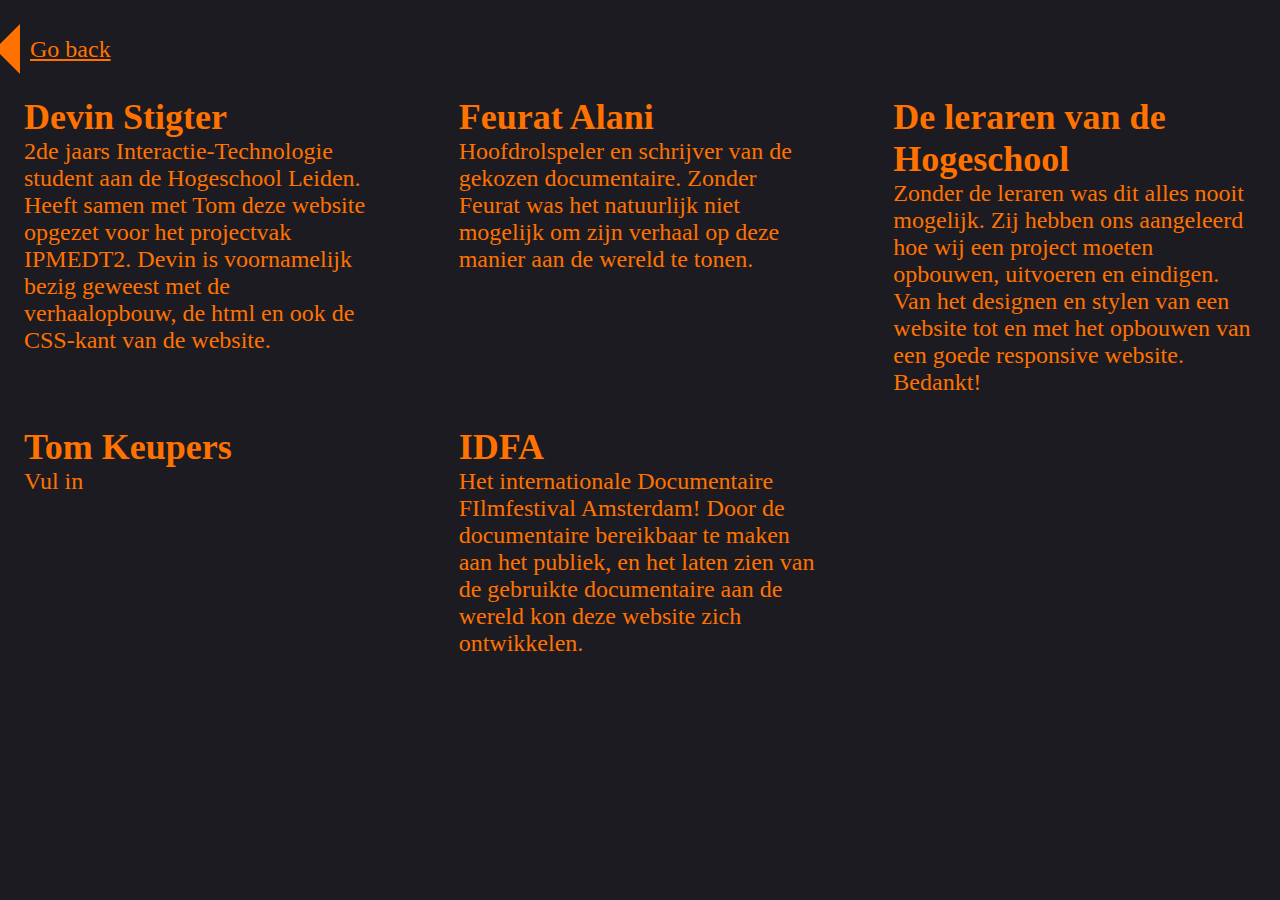
==== credits.html @ 8004a0a5 "Overkopie van andere repo, credits pagina, terugknop verbeterd" ====
<!DOCTYPE html>
<html lang="nl" dir="ltr">
  <head>
    <meta charset="utf-8">
    <meta name="viewport" content="width=device-width, initial-scale=1"/>
    <link href="https://fonts.googleapis.com/css2?family=Syne+Mono&display=swap" rel="stylesheet">
    <link rel="stylesheet" href="css/main.css"/>
    <title>Flavours of Iraq - Interactive Website</title>
  </head>
  <body>
    <div class="startingOverlay">
      <main>
        <div class="credits--grid">
          <div class=" btn continue--arrow credits--button"><a href="../hub.html" class="btn">Go back</a></div>
          <section class="credits--tekst credits--devin">
            <h2>Devin Stigter</h2>
            <p>2de jaars Interactie-Technologie student aan de Hogeschool Leiden. Heeft samen met Tom deze website opgezet voor het projectvak IPMEDT2. Devin is voornamelijk bezig geweest met de verhaalopbouw, de html en ook de CSS-kant van de website.</p>
          </section>
          <section class="credits--tekst credits--tom">
            <h2>Tom Keupers</h2>
            <p>Vul in</p>
          </section>
          <section class="credits--tekst credits--feurat">
            <h2>Feurat Alani</h2>
            <p>Hoofdrolspeler en schrijver van de gekozen documentaire. Zonder Feurat was het natuurlijk niet mogelijk om zijn verhaal op deze manier aan de wereld te tonen.</p>
          </section>
          <section class="credits--tekst credits--IDFA">
            <h2>IDFA</h2>
            <p>Het internationale Documentaire FIlmfestival Amsterdam! Door de documentaire bereikbaar te maken aan het publiek, en het laten zien van de gebruikte documentaire aan de wereld kon deze website zich ontwikkelen.</p>
          </section>
          <section class="credits--tekst credits--hogeschool">
            <h2>De leraren van de Hogeschool</h2>
            <p>Zonder de leraren was dit alles nooit mogelijk. Zij hebben ons aangeleerd hoe wij een project moeten opbouwen, uitvoeren en eindigen. Van het designen en stylen van een website tot en met het opbouwen van een goede responsive website. Bedankt!</p>
          </section>
        </div>
      </main>
    <script src="js/main.js"></script>
  </div>
  </body>
</html>
---- css/main.css ----
*, *::before, *::after{
  margin: 0;
  padding: 0;
  box-sizing: border-box;
}

html{
  font-size: 62.5%;
  color: var(--main-color);
}

body{
  font-size: 2.4rem;
  background-color: var(--background-color);
  width: 100%;
  height: 100%;
}

:root{
  --background-color: #1b1b21;
  --main-color: #FF7200;
}

/*-----------Home Grid---------*/
.home--grid {
  display: grid;
  grid-template-columns: 0.5fr 1fr 1fr 1fr 1fr 1fr 0.5fr;
  grid-template-rows: 0.5fr 1fr 1fr 1fr 1fr 1fr 1fr auto 1fr 0.5fr;
  gap: 0px 0px;
  grid-template-areas:
    ". . . . . . ."
    ". . titel titel titel . ."
    ". . titel titel titel . ."
    ". uitleg uitleg uitleg uitleg uitleg ."
    ". uitleg uitleg uitleg uitleg uitleg ."
    ". . . . . . ."
    ". . . arrow . . ."
    ". . . audio--image . . ."
    ". . . audio--toggle . . ."
    "footer footer footer footer footer footer footer";
}

.title {
  grid-area: titel;
  font-size: 150%;
  text-align: center;
}

.uitleg { grid-area: uitleg; }

.footer {
  grid-area: footer;
  right: 0;
}

.footer > ul > li {
  display: inline-block;
  margin-left: 3vw;
  margin-right: 1vw;
}

.audio--toggle {
  grid-area: audio--toggle;
  text-align: center;
}

.audio--image {
  grid-area: audio--image;
}

.arrow {
  grid-area: arrow;
  text-align: center;
}


/*---------Arrow-------------*/
a.btn{
    height:50px;
    line-height:50px;
    vertical-align:middle;
    text-align:center;
    padding:0 10px;
    color: var(--main-color);
    background-color: var(--background-color);
    position:relative;
    display:inline-block;
}
a.btn:before{
    position:absolute;
    left:-25px;
    content:" ";
    width: 0px;
    height: 0px;
    border-style: solid;
    border-width: 25px 25px 25px 0;
    border-color: transparent var(--main-color) transparent transparent;
}
a.btn:hover{
    background-color: var(--main-color);
    color: var(--background-color);
}
a.btn:hover:before{
    width: 0px;
    height: 0px;
    border-style: solid;
}


.continue--arrow > .btn {
  float: right;
  margin-right: 20px;
}

/*-------Audio Image----------*/
.audio--image > figure > img{
  max-width: 100%;
}
/*---------Audio Button--------*/
.switch{
  position: relative;
  display: inline-block;
  width: 40px;
  height: 20px;
  background-color: #eee;
  border-radius: 20px;
  transition: all 0.3s;
}

.switch::after{
  content: "";
  position: absolute;
  width: 18px;
  height: 18px;
  border-radius: 50%;
  background-color: var(--main-color);
  top: 1px;
  left: 1px;
  transition: all 0.3s;
}

.checkbox:checked + .switch::after{
  left: 20px;
}

.checkbox:checked + .switch{
  background-color: lightblue;
}

.checkbox{
  display: none;
}


/*------------------Grid--hubpagina-------------*/
.grid--hubpagina {
  display: grid;
  grid-template-columns: 0.5fr 1fr 1fr 1fr 0.5fr;
  grid-template-rows: 0.5fr auto 1fr 1fr 1fr 0.5fr;
  gap: 25px 25px;
  height: 100vh;
  grid-template-areas:
    ". . . . ."
    "extrazin extrazin extrazin extrazin extrazin"
    ". fragment--1 fragment--2 fragment--3 ."
    ". fragment--4 fragment--5 fragment--6 ."
    ". fragment--7 fragment--8 fragment--9 ."
    ". . . . .";
}

.fragment--1 { grid-area: fragment--1; }

.fragment--2 { grid-area: fragment--2; }

.fragment--3 { grid-area: fragment--3; }

.fragment--4 { grid-area: fragment--4; }

.fragment--5 { grid-area: fragment--5; }

.fragment--6 { grid-area: fragment--6; }

.fragment--7 { grid-area: fragment--7; }

.fragment--8 { grid-area: fragment--8; }

.fragment--9 { grid-area: fragment--9; }


.grid--hubpagina > div {
  text-align: center;
}

.grid--hubpagina > div > a > img {
  max-width: 22vw;
  max-height: 22vh;
}

.extrazin{
  grid-area: extrazin;
}

.extrazin > h3{
  text-align: center;
  padding: 0 5vw;
  color: #E8E8E8;
  max-height: 40px;
  /*opacity: 0.7;*/
  /*animation-name: floating-text;*/
  /*animation-iteration-count: infinite;*/
  /*animation-duration: 3s;*/
  animation: fadeIn ease 1s;
}

.darker {
  filter: brightness(20%);
}

/*-----------Header Grid-----------------*/
.header--grid {
  display: grid;
  grid-template-columns: 1fr 1fr;
  grid-template-rows: auto;
  gap: 0 0;
  grid-template-areas:
    "continue--arrow hub--icon"
}

.hub--icon {
  grid-area: hub--icon;
}

.hub--icon > img {
  float: right;
}

.continue--arrow {
  grid-area: continue--arrow;
}


/*----------------Credits gridpagina-------------*/
.credits--grid {
  display: grid;
  grid-template-columns: 1fr 1fr 1fr;
  grid-template-rows: auto auto auto;
  margin: 1em;
  gap: 3em 3em;
  grid-template-areas:
    "creditsButton . ."
    "creditsDevin creditsFeurat creditsHogeschool"
    "creditsTom creditsIDFA creditsHogeschool"
}

.credits--button { grid-area: creditsButton}

.credits--devin { grid-area: creditsDevin; }

.credits--feurat { grid-area: creditsFeurat; }

.credits--IDFA { grid-area: creditsIDFA; }

.credits--tom { grid-area: creditsTom; }

.credits--hogeschool { grid-area: creditsHogeschool; }

.credits--tekst > h2{

}

/*------------Video Grid (Single)------------*/
.video--grid--single {
  display: grid;
  grid-template-columns: 1fr 1fr;
  grid-template-rows: auto 1fr 1fr;
  gap: 15px 15px;
  grid-template-areas:
    "continue--arrow hub--icon"
    "generosity--video generosity--video"
    "tekst tekst"
}

.generosity--video {
  grid-area: generosity--video;
}

.generosity--video--text {
  grid-area: tekst;
  text-align: center;
}
/*---------------Video grid (Double)--------*/
.video--grid {
  display: grid;
  grid-template-columns: 1fr 1fr;
  grid-template-rows: auto 1fr 0.5fr 1fr 0.5fr;
  gap: 15px 15px;
  grid-template-areas:
    "continue--arrow hub--icon"
    "obama--video obama--video"
    "tekst1 tekst1"
    "ending--video ending--video"
    "tekst2 tekst2"
}

.hub--icon {
  grid-area: hub--icon;
  max-width: 15vw;
  float: left;

}

.hub--icon > img {
  max-width: 16vw;
  max-height: 16vw;
  margin: 5px;
  max-width: 200px;
}

.continue--arrow {
  grid-area: continue--arrow;
  position: absolute;
  left: 0;
  margin-left: 20px;
}

.obama--video, .intro--video {
  grid-area: obama--video;
}

.obama--video--text, .intro--video--text {
  grid-area: tekst1;
  text-align: center;
}

.ending--video, .apricot--video {
  grid-area: ending--video;
  max-width: 100vw;

}

.ending--video--text, .apricot--video--text {
  grid-area: tekst2;
  text-align: center;
}


.video--fragment {
  max-width: 100vw;
  height: auto;
}

/*----------------Voorleesboek-----------*/
.book--grid {
  display: grid;
  grid-template-columns: 0.5fr 1fr 1fr 0.5fr;
  grid-template-rows: 0.5fr 1fr 1fr 0.5fr;
  gap: 0px 0px;
  grid-template-areas:
    ". . . ."
    ". . book ."
    ". . book ."
    ". . . .";
}

.book {
  transform-style: preserve-3d;
  position: relative;
  height: 55vh;
  cursor: pointer;
  backface-visibility: visible;
  grid-area: book;

}

.front, .back, .page1, .page2, .page3, .page4, .page5, .page6 {
  transform-style: preserve-3d;
  position: absolute;
  width: 35vw;
  height: 100%;
  top: 0; left: 0;
  transform-origin: left center;
  transition: transform 1.2s ease-in-out;
}

.front, .back {
  background: #2F1000;
}

.front, .back, .page1, .page2, .page3, .page4, .page5, .page6 {
  border-bottom-right-radius: .5em;
  border-top-right-radius: .5em;
}

.page1, .page2 {
  background: #efefef;
}

.page3, .page4 {
  background: #f5f5f5;
}

.page5, .page6 {
  background: #fafafa;
}

.page5 > p{
  transform: rotateY(180deg);
  margin: 5px;
  color: black;
  font-size: 0.6em;
  font-family: sans-serif;
}

.book:hover .front {
  transform: rotateY(-160deg) scale(1.2);
  border-right: 1px solid black;
}

.book:hover .page1 {
  transform: rotateY(-150deg) scale(1.2);
  border-right: 1px solid black;
}

.book:hover .page2 {
  transform: rotateY(-30deg) scale(1.2);
  border-right: 1px solid black;
}

.book:hover .page3 {
  transform: rotateY(-140deg) scale(1.2);
  border-right: 1px solid black;
}

.book:hover .page4 {
  transform: rotateY(-40deg) scale(1.2);
  border-right: 1px solid black;
}

.book:hover .page5 {
  transform: rotateY(-130deg) scale(1.2);
  border-right: 1px solid black;
  border-left: 1px solid black;
}

.book:hover .page6 {
  transform: rotateY(-50deg) scale(1.2);
  border-right: 1px solid black;
}

.book:hover .back {
  transform: rotateY(-20deg) scale(1.2);
  border-right: 1px solid black;
}


/*----Footer----*/
footer{
  position: absolute;
  bottom: 0;
  display: inline-block;
  float: left;
}


/*-------------Media Querries-----------*/
@media only screen and (min-width: 800px) {



/*------------Book-------------------*/
.book--grid {
  display: grid;
  grid-template-columns: 0.5fr 1fr 1fr 0.5fr;
  grid-template-rows: 0.5fr 1fr 1fr 0.5fr;
  gap: 0px 0px;
  grid-template-areas:
    ". . . ."
    ". . book ."
    ". . book ."
    ". . . .";
}

.book{
  height: 40vh;
}

.front, .back, .page1, .page2, .page3, .page4, .page5, .page6 {
  width: 25vw;
  height: 100%;
}

/*---------Audio Button-------------*/
  .switch{
    width: 80px;
    height: 40px;
    border-radius: 20px;
  }

  .switch::after{
    width: 36px;
    height: 36px;
    border-radius: 50%;
    top: 2px;
    left: 2px;
  }

  .checkbox:checked + .switch::after{
    left: 40px;
  }
}
/*-----Animations------*/
@keyframes fadeIn {
  0% {opacity:0;}
  100% {opacity:1;}
}
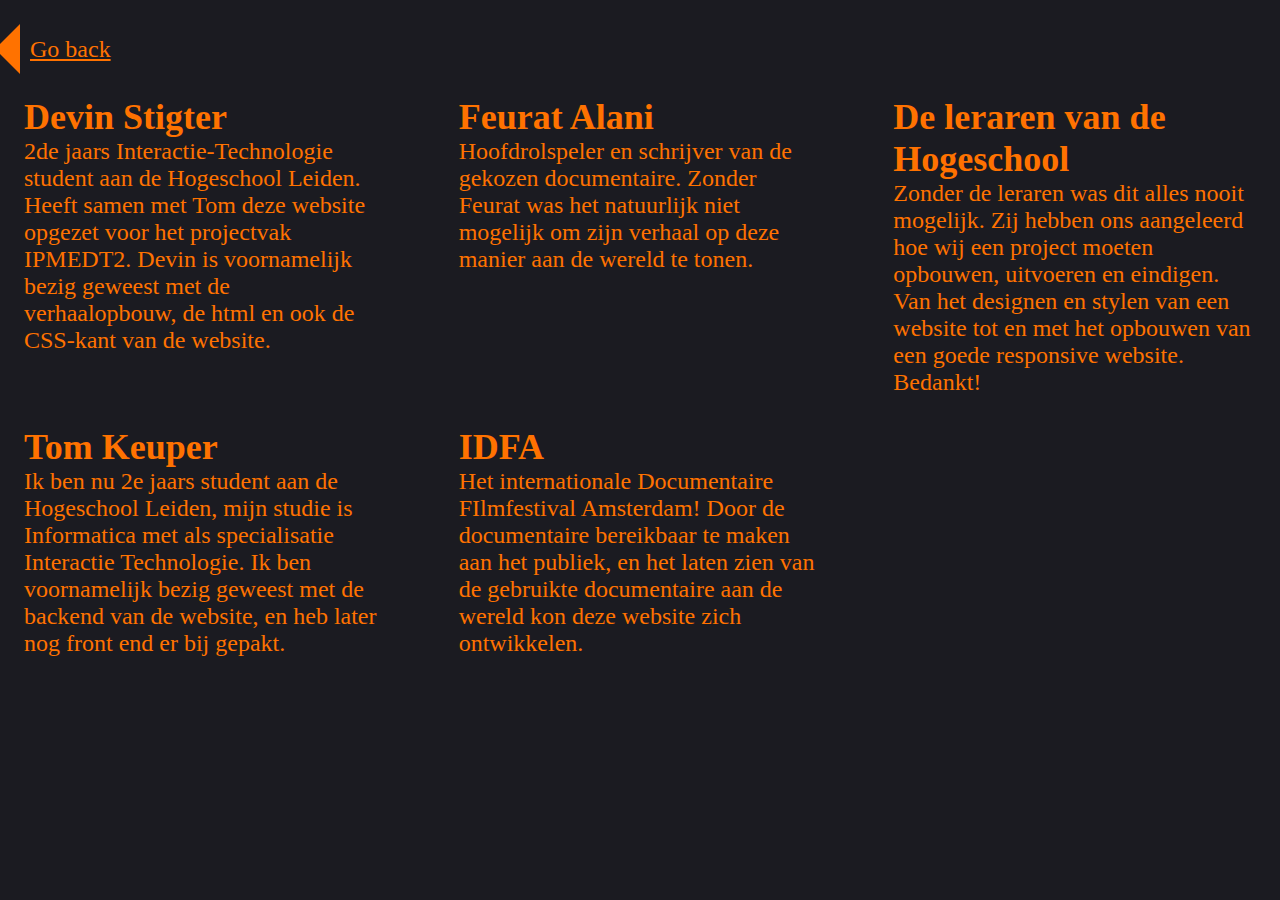
==== commit 1e971901: "Credits aanvulling" ====
--- a/credits.html
+++ b/credits.html
@@ -5,6 +5,9 @@
     <meta name="viewport" content="width=device-width, initial-scale=1"/>
     <link href="https://fonts.googleapis.com/css2?family=Syne+Mono&display=swap" rel="stylesheet">
     <link rel="stylesheet" href="css/main.css"/>
+    <link rel="icon"
+          type="image/png"
+          href="/feurat.png">
     <title>Flavours of Iraq - Interactive Website</title>
   </head>
   <body>
@@ -17,8 +20,8 @@
             <p>2de jaars Interactie-Technologie student aan de Hogeschool Leiden. Heeft samen met Tom deze website opgezet voor het projectvak IPMEDT2. Devin is voornamelijk bezig geweest met de verhaalopbouw, de html en ook de CSS-kant van de website.</p>
           </section>
           <section class="credits--tekst credits--tom">
-            <h2>Tom Keupers</h2>
-            <p>Vul in</p>
+            <h2>Tom Keuper</h2>
+            <p>Ik ben nu 2e jaars student aan de Hogeschool Leiden, mijn studie is Informatica met als specialisatie Interactie Technologie. Ik ben voornamelijk bezig geweest met de backend van de website, en heb later nog front end er bij gepakt.</p>
           </section>
           <section class="credits--tekst credits--feurat">
             <h2>Feurat Alani</h2>
--- a/css/main.css
+++ b/css/main.css
@@ -231,7 +231,7 @@
 }
 
 .hub--icon > img {
-  float: right;
+  text-align: right;
 }
 
 .continue--arrow {
